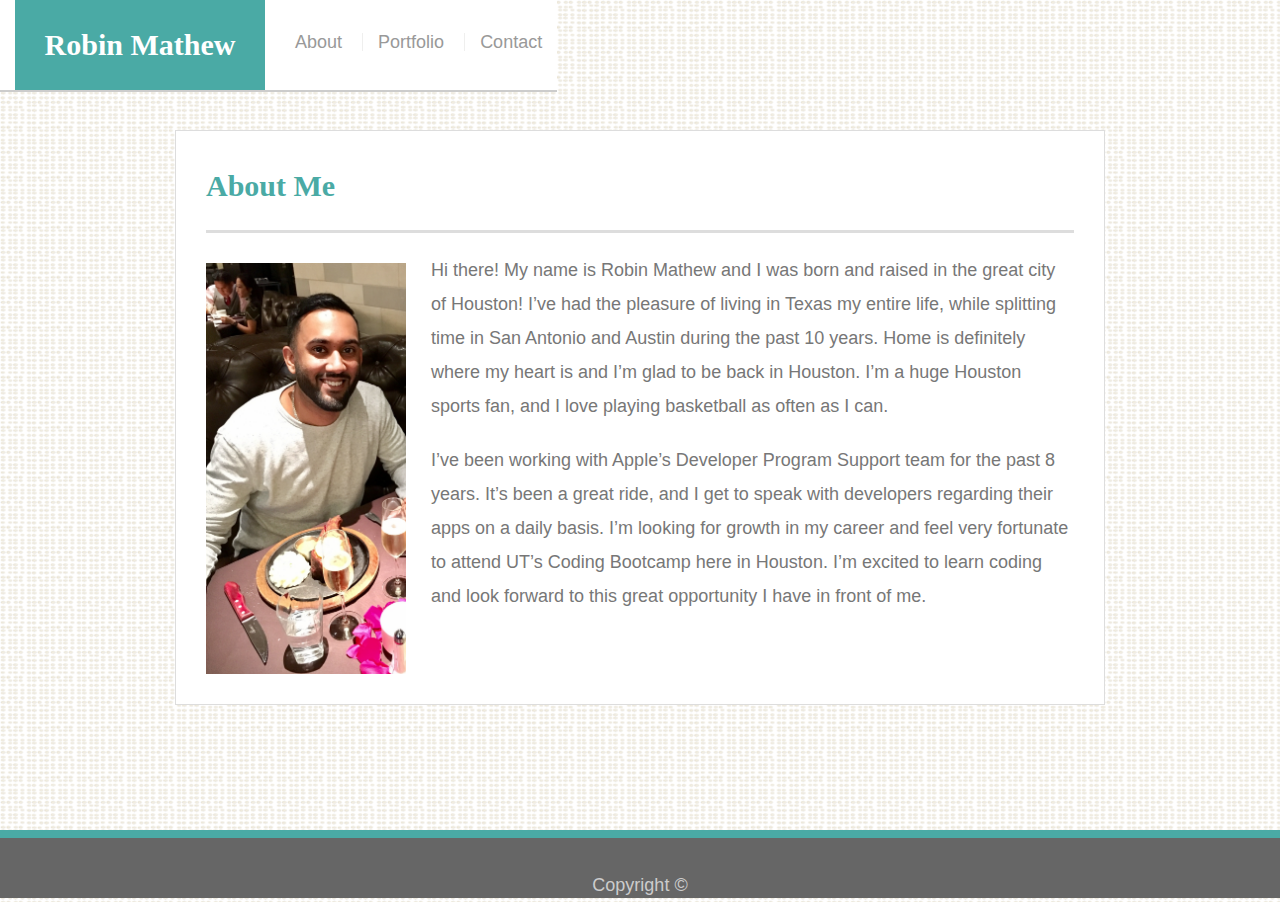
==== index.html @ 5fd5ed3a "push x2" ====
<!DOCTYPE html>
<html lang="en-US">

<head>
    <meta charset="utf-8">
    <title>About | Robin Mathew</title>
    <meta name="viewport" content="width=device-width, initial-scale=1">
    <link rel="stylesheet" href="https://stackpath.bootstrapcdn.com/bootstrap/4.3.1/css/bootstrap.min.css" integrity="sha384-ggOyR0iXCbMQv3Xipma34MD+dH/1fQ784/j6cY/iJTQUOhcWr7x9JvoRxT2MZw1T" crossorigin="anonymous">
    <link rel="stylesheet" type="text/css" href="./assets/css/style.css">
</head>

<body>
    
    <header id="masthead">
      <div class="container">
        <a href="index.html" id="logo">Robin Mathew</a>
        <nav>
          <a href="index.html">About</a>
          <a href="portfolio.html">Portfolio</a>
          <a href="contact.html">Contact</a>
        </nav>
      </div>
    </header>

    <div id="main-container" class="container">
      <section class="main-section">
        <h1>About Me</h1>

        <img src="./assets/images/profile pic.jpg" class="auth-image" alt="Robin Mathew">

        <p>Hi there! My name is Robin Mathew and I was born and raised in the great city of Houston! I’ve had the pleasure of living in Texas my entire life, while splitting time in San Antonio and Austin during the past 10 years. Home is definitely where my heart is and I’m glad to be back in Houston. I’m a huge Houston sports fan, and I love playing basketball as often as I can.</p>

        <p>I’ve been working with Apple’s Developer Program Support team for the past 8 years. It’s been a great ride, and I get to  speak with developers regarding their apps on a daily basis.  I’m looking for growth in my career and feel very fortunate to attend UT’s Coding Bootcamp here in Houston. I’m excited to learn coding and look forward to this great opportunity I have in front of me.</p>

      </section>

    </div> 

    <footer>
      <div class="container">
        Copyright &copy;
      </div>
    </footer>
</body>
  
</html>
---- assets/css/style.css ----
body {
    background-image: url("../dynamic-style/dynamic-style.png");
    font-family: Arial, "Helvetica Neue", Arial, Helvetica, sans-serif;
    font-size: 18px;
    line-height: 34px;
    color: #777777
}

* {
    box-sizing: border-box;
}

/* general */

.container {
    width: 100%;
    max-width: 960px;
    margin: 0 auto;
    clear: both;
}

h1,
h2,
h3,
p {
    margin-bottom: 20px;
}

p:last-child {
    margin-bottom: 0;
}

h1,
h2,
h3 {
    font-family: Georgia, 'Times New Roman', Times, serif;
    font-weight: 700;
    color: #4aaaa5
}

h1 {
    padding-bottom: 20px;
    font-size: 30px;
    line-height: 49px;
    border-bottom: 3px solid #dddddd;
}

h2,
h3{
    font-size: 22px;
}

/* header */

#masthead {
    position: fixed;
    z-index: 99;
    width; 100%;
    margin: 0 0 30px;
    overflow: auto;
    color: #ffffff;
    background: #ffffff;
    border-bottom: 2px solid #cccccc;
}

#logo {
    float: left;
    width: 250px;
    height: 90px;
    font-family: Georgia, 'Times New Roman', Times, serif;
    font-size: 30px;
    font-weight: 700;
    line-height: 90px;
    color: #ffffff;
    text-align: center;
    text-decoration: none;
    background: #4aaaa5;
}

nav {
    float: right;
    margin-top: 25px;
}
nav a {
    display: inline-block;
    padding-left: 15px;
    margin-left: 15px;
    line-height: 18px;
    color: #999;
    text-decoration: none;
    border-left: 1px solid #efefee;
}

nav a:first-child {
    border-left: 0 none;
}
/* footer */

footer {
    padding: 30px 0;
    clear: both;
    font-size: 12 px;
    color: #ffffff;
    color: #cccccc;
    text-align: center;
    background: #666666;
    border-top: 8px solid #4aaaa5;
    height: 50px;
}

h3, h2 {
    padding-bottom: 20px;
    margin-block-end: 15px;
    line-height: 22px;
    border-bottom: 2px solid #eeeeee;
}

/* main */

#main-container {
    padding-top: 130px;
    min-height: calc(100vh - 70px);
}

.main-section {
    float: left;
    width: 100%;
    max-width: 960p;
    padding: 30px;
    margin: 0 0 40px;
    background: #ffffff;
    border: 1px solid #dddddd;
}

/* portfolio page */

.work {
    position: relative;
    float: left;
    width: 274px;
    margin: 20px 0 25px;
    overflow: auto;
}

.work:nth-child(even) {
    margin-right: 40px;
}

.work img {
    width: 100%;
    border: 0 none;
    opacity: 0.8;
}

.work h3 {
    position: absolute;
    bottom: 20px;
    width: 100%;
    padding: 15px;
    margin-bottom: 0;
    font-weight: 300;
    line-height: 30px;
    color: #ffffff;
    text-align: center;
    background: #4aaaa5;
    border-bottom: 0;
}

.auth-image {
    float: left;
    width: 200px;
    height: auto;
    margin-top: 10px;
    margin-right: 25px;
}

/* contact page */

#contact-form ul {
    margin-bottom: 20px;
}

#contact-form li {
    margin-bottom: 10px;
}

label,
input[type=text],
input[tyupe=email],
textarea {
    display: block;
    width: 100%;
}

input[type=text],
input[type=email],
textarea {
    height: 35px;
    padding: 0 10px;
    font-size: 14px;
    border: 1px solid #dddddd;
}

textarea {
    height: 200px;
}

input[type=submit] {
    padding: 10px 30px;
    font-size: 18px;
    color: #ffffff;
    cursor: pointer;
    background: #4aaaa5;
    border: 0 none;
}

/*media query here!*/
@media screen and (max-width:980px) {
    .main-section {
        background: gray;
        color: white;
        
    }
}

@media screen and (max-width: 768px) {
    .main-section {
        background: blue;
        color: yellow;
    }
}

@media screen and (max-width: 640px) {
    #masthead {
        position: static;
    }
}
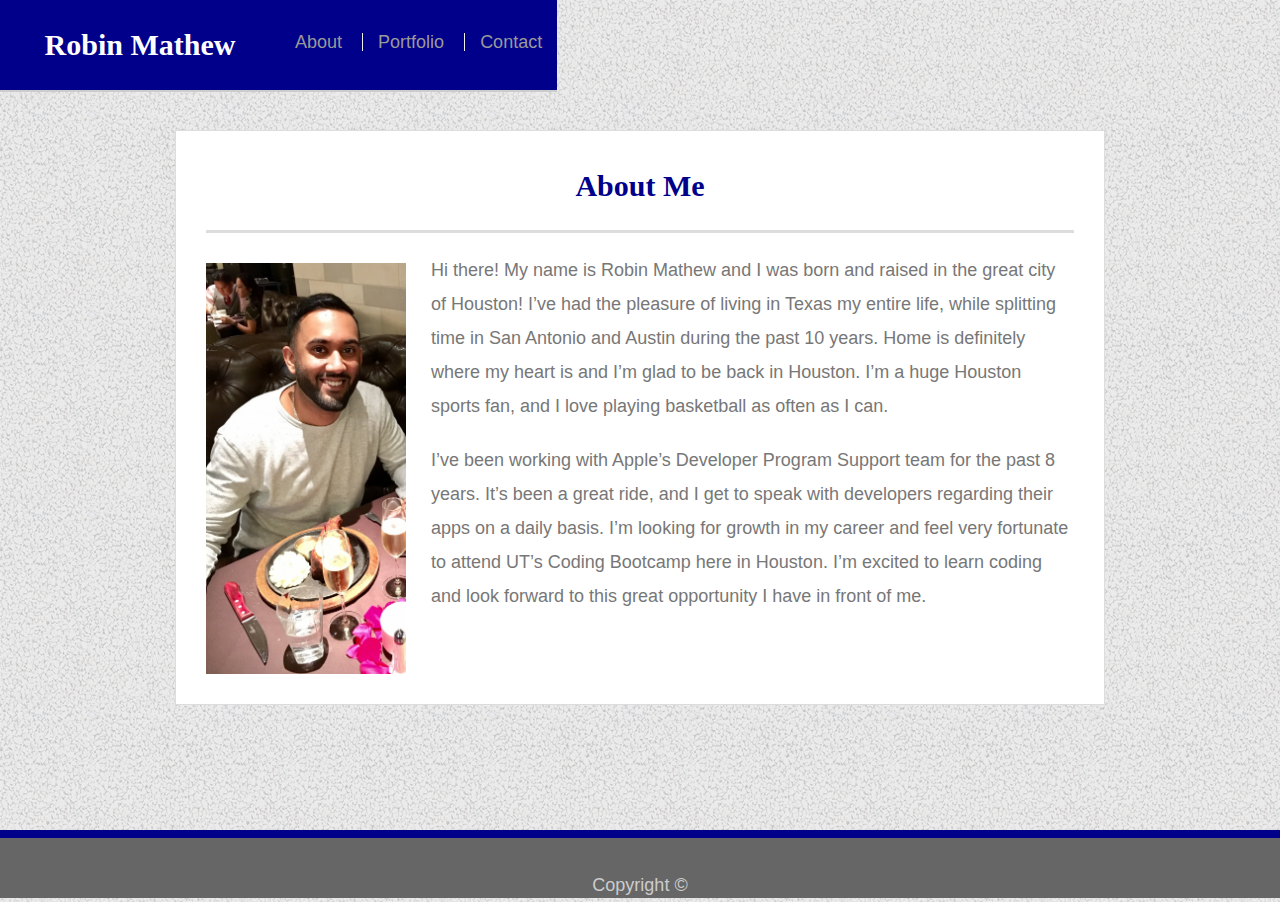
==== commit 322300ff: "updated" ====
--- a/index.html
+++ b/index.html
@@ -24,9 +24,9 @@
 
     <div id="main-container" class="container">
       <section class="main-section">
-        <h1>About Me</h1>
+        <h1 class="text-center">About Me</h1>
 
-        <img src="./assets/images/profile pic.jpg" class="auth-image" alt="Robin Mathew">
+        <img src="./assets/images/profile pic.jpg" class="img-fluid" alt="Responsive image">
 
         <p>Hi there! My name is Robin Mathew and I was born and raised in the great city of Houston! I’ve had the pleasure of living in Texas my entire life, while splitting time in San Antonio and Austin during the past 10 years. Home is definitely where my heart is and I’m glad to be back in Houston. I’m a huge Houston sports fan, and I love playing basketball as often as I can.</p>
 
@@ -43,5 +43,4 @@
     </footer>
 </body>
   
-</html>
-
+</html>--- a/assets/css/style.css
+++ b/assets/css/style.css
@@ -1,5 +1,5 @@
 body {
-    background-image: url("../dynamic-style/dynamic-style.png");
+    background-image: url("../images/gravel.png");
     font-family: Arial, "Helvetica Neue", Arial, Helvetica, sans-serif;
     font-size: 18px;
     line-height: 34px;
@@ -35,7 +35,7 @@
 h3 {
     font-family: Georgia, 'Times New Roman', Times, serif;
     font-weight: 700;
-    color: #4aaaa5
+    color: darkblue
 }
 
 h1 {
@@ -61,6 +61,7 @@
     color: #ffffff;
     background: #ffffff;
     border-bottom: 2px solid #cccccc;
+    background: darkblue;
 }
 
 #logo {
@@ -74,7 +75,7 @@
     color: #ffffff;
     text-align: center;
     text-decoration: none;
-    background: #4aaaa5;
+    
 }
 
 nav {
@@ -104,7 +105,7 @@
     color: #cccccc;
     text-align: center;
     background: #666666;
-    border-top: 8px solid #4aaaa5;
+    border-top: 8px solid darkblue;
     height: 50px;
 }
 
@@ -166,7 +167,7 @@
     border-bottom: 0;
 }
 
-.auth-image {
+.img-fluid {
     float: left;
     width: 200px;
     height: auto;
@@ -210,7 +211,7 @@
     font-size: 18px;
     color: #ffffff;
     cursor: pointer;
-    background: #4aaaa5;
+    background: darkblue;
     border: 0 none;
 }
 
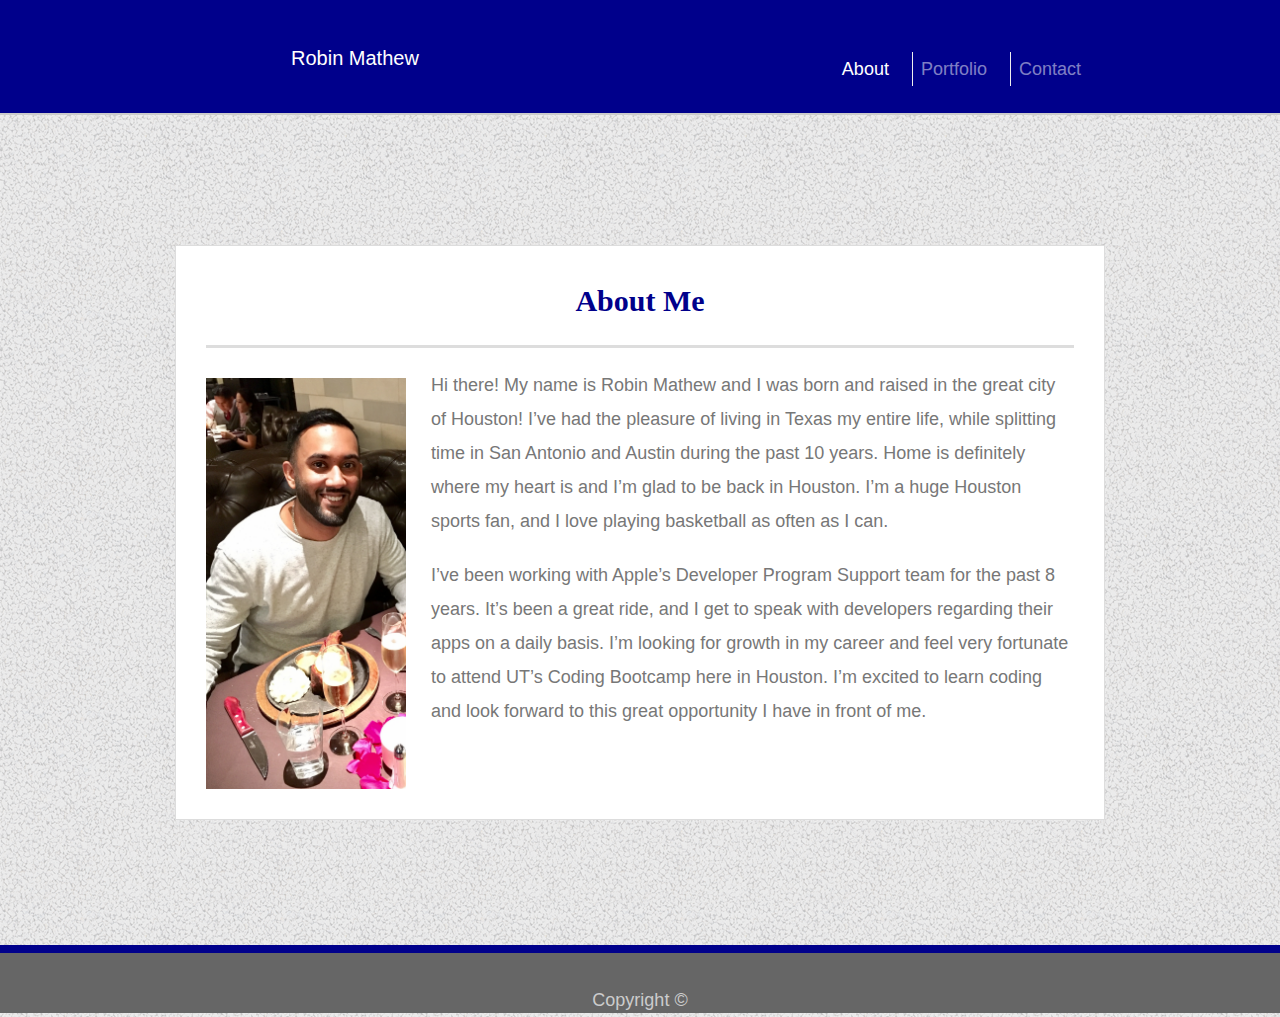
==== commit 814be42d: "updated nav bar + added LI profile" ====
--- a/index.html
+++ b/index.html
@@ -11,16 +11,24 @@
 
 <body>
     
-    <header id="masthead">
-      <div class="container">
-        <a href="index.html" id="logo">Robin Mathew</a>
-        <nav>
-          <a href="index.html">About</a>
-          <a href="portfolio.html">Portfolio</a>
-          <a href="contact.html">Contact</a>
-        </nav>
+  <header id="masthead">
+    <div class="container">
+      <nav class="navbar navbar-expand-lg navbar-dark sticky-top">
+        <a class="navbar-brand" href="./index.html">Robin Mathew</a>
+          <button class="navbar-toggler" type="button" data-toggle="collapse" data-target="#navbarNavAltMarkup" aria-controls="navbarNavAltMarkup" aria-expanded="false" aria-label="Toggle navigation">
+            <span class="navbar-toggler-icon"></span>
+          </button>
+    <div class="collapse navbar-collapse" id="navbarNavAltMarkup">
+      <div class="navbar-nav">
+          <a class="nav-item nav-link active" href="./index.html">About<span class="sr-only">(current)</span></a>
+          <a class="nav-item nav-link" href="./portfolio.html">Portfolio</a>
+          <a class="nav-item nav-link" href="./contact.html">Contact</a>
+        </div>
       </div>
-    </header>
+    </nav>
+  </div>
+  </header>
+   
 
     <div id="main-container" class="container">
       <section class="main-section">
@@ -37,10 +45,12 @@
     </div> 
 
     <footer>
-      <div class="container">
-        Copyright &copy;
-      </div>
-    </footer>
+        <div class="container">
+            Copyright &COPY;
+        </div>
+</footer>
+
+    
 </body>
   
 </html>--- a/assets/css/style.css
+++ b/assets/css/style.css
@@ -10,6 +10,8 @@
     box-sizing: border-box;
 }
 
+
+
 /* general */
 
 .container {
@@ -53,16 +55,28 @@
 /* header */
 
 #masthead {
-    position: fixed;
-    z-index: 99;
-    width; 100%;
-    margin: 0 0 30px;
     overflow: auto;
-    color: #ffffff;
-    background: #ffffff;
     border-bottom: 2px solid #cccccc;
     background: darkblue;
 }
+
+.navbar-brand {
+    position: relative;
+    margin: 0 0 30px;
+    color: #ffffff;
+    display: inline-block;
+    width: 100%;
+    padding-top: .5rem;
+    padding-bottom: 0rem;
+    margin-right: 25rem;
+    
+    
+    
+    
+    
+}
+
+
 
 #logo {
     float: left;
@@ -175,6 +189,29 @@
     margin-right: 25px;
 }
 
+.grid { 
+    display: grid;
+    grid-template-columns: repeat(auto-fill, minmax(100px, 1fr));
+    grid-gap: 20px;
+    align-items: stretch;
+    }
+    #grid2 { 
+      display: grid;
+      grid-template-columns: repeat(auto-fill, minmax(200px, 1fr));
+      grid-gap: 20px;
+      align-items: stretch;
+      }
+  .grid img {
+    border: 1px solid #ccc;
+    
+    box-shadow: 2px 2px 6px 0px  rgba(0,0,0,0.3);
+    max-width: 100%;
+  }
+
+  .card-link2 {
+      float: right;
+  }
+
 /* contact page */
 
 #contact-form ul {
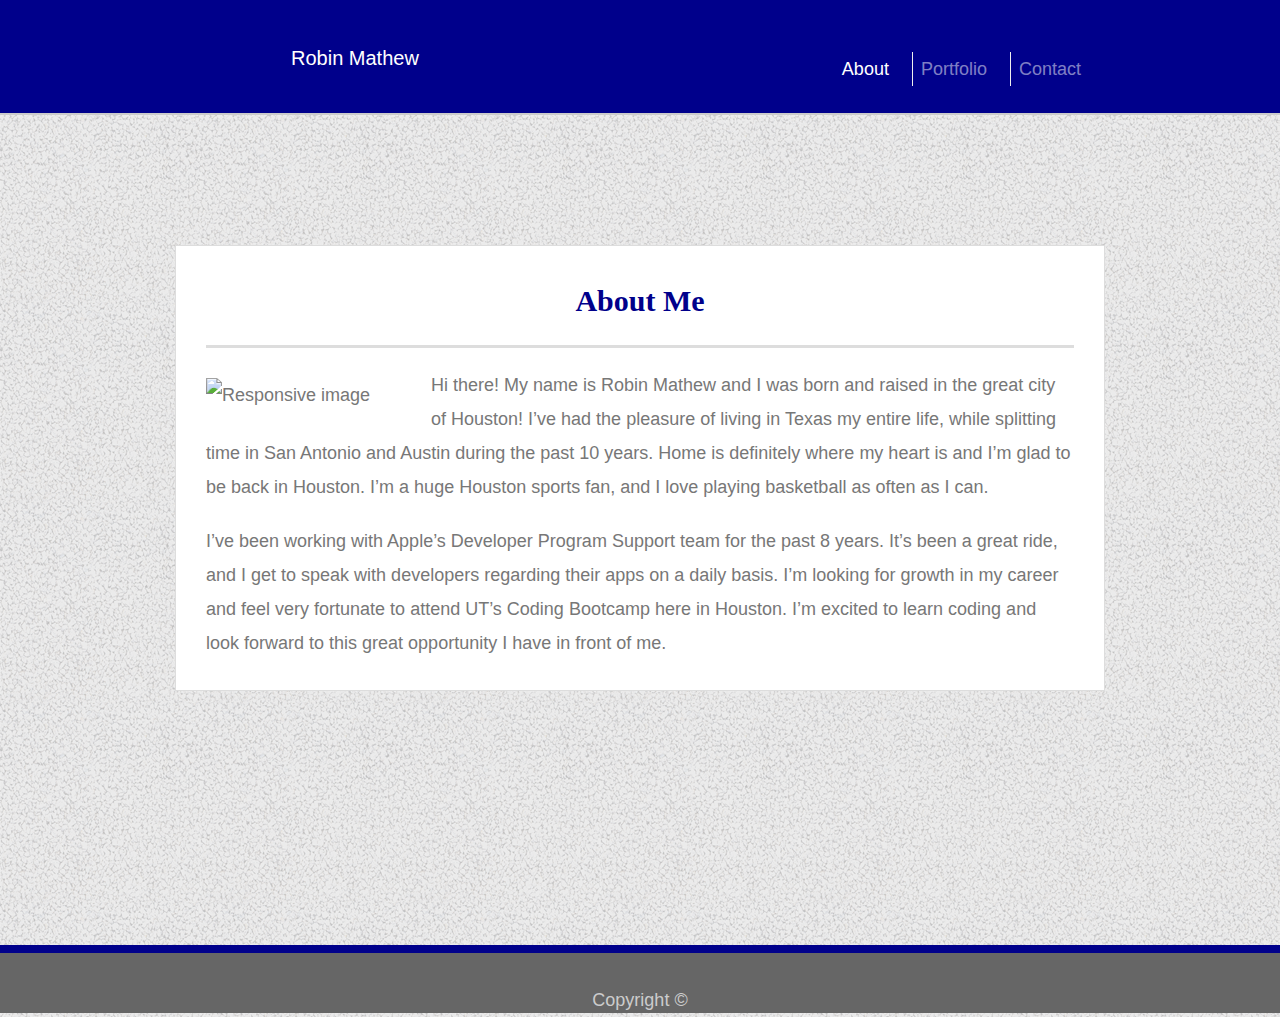
==== commit c8b3235b: "updated pic" ====
--- a/index.html
+++ b/index.html
@@ -34,7 +34,7 @@
       <section class="main-section">
         <h1 class="text-center">About Me</h1>
 
-        <img src="./assets/images/profile pic.jpg" class="img-fluid" alt="Responsive image">
+        <img src="./assets/images/Robin Portraits Houston (6 of 8).jpg" class="img-fluid" alt="Responsive image">
 
         <p>Hi there! My name is Robin Mathew and I was born and raised in the great city of Houston! I’ve had the pleasure of living in Texas my entire life, while splitting time in San Antonio and Austin during the past 10 years. Home is definitely where my heart is and I’m glad to be back in Houston. I’m a huge Houston sports fan, and I love playing basketball as often as I can.</p>
 
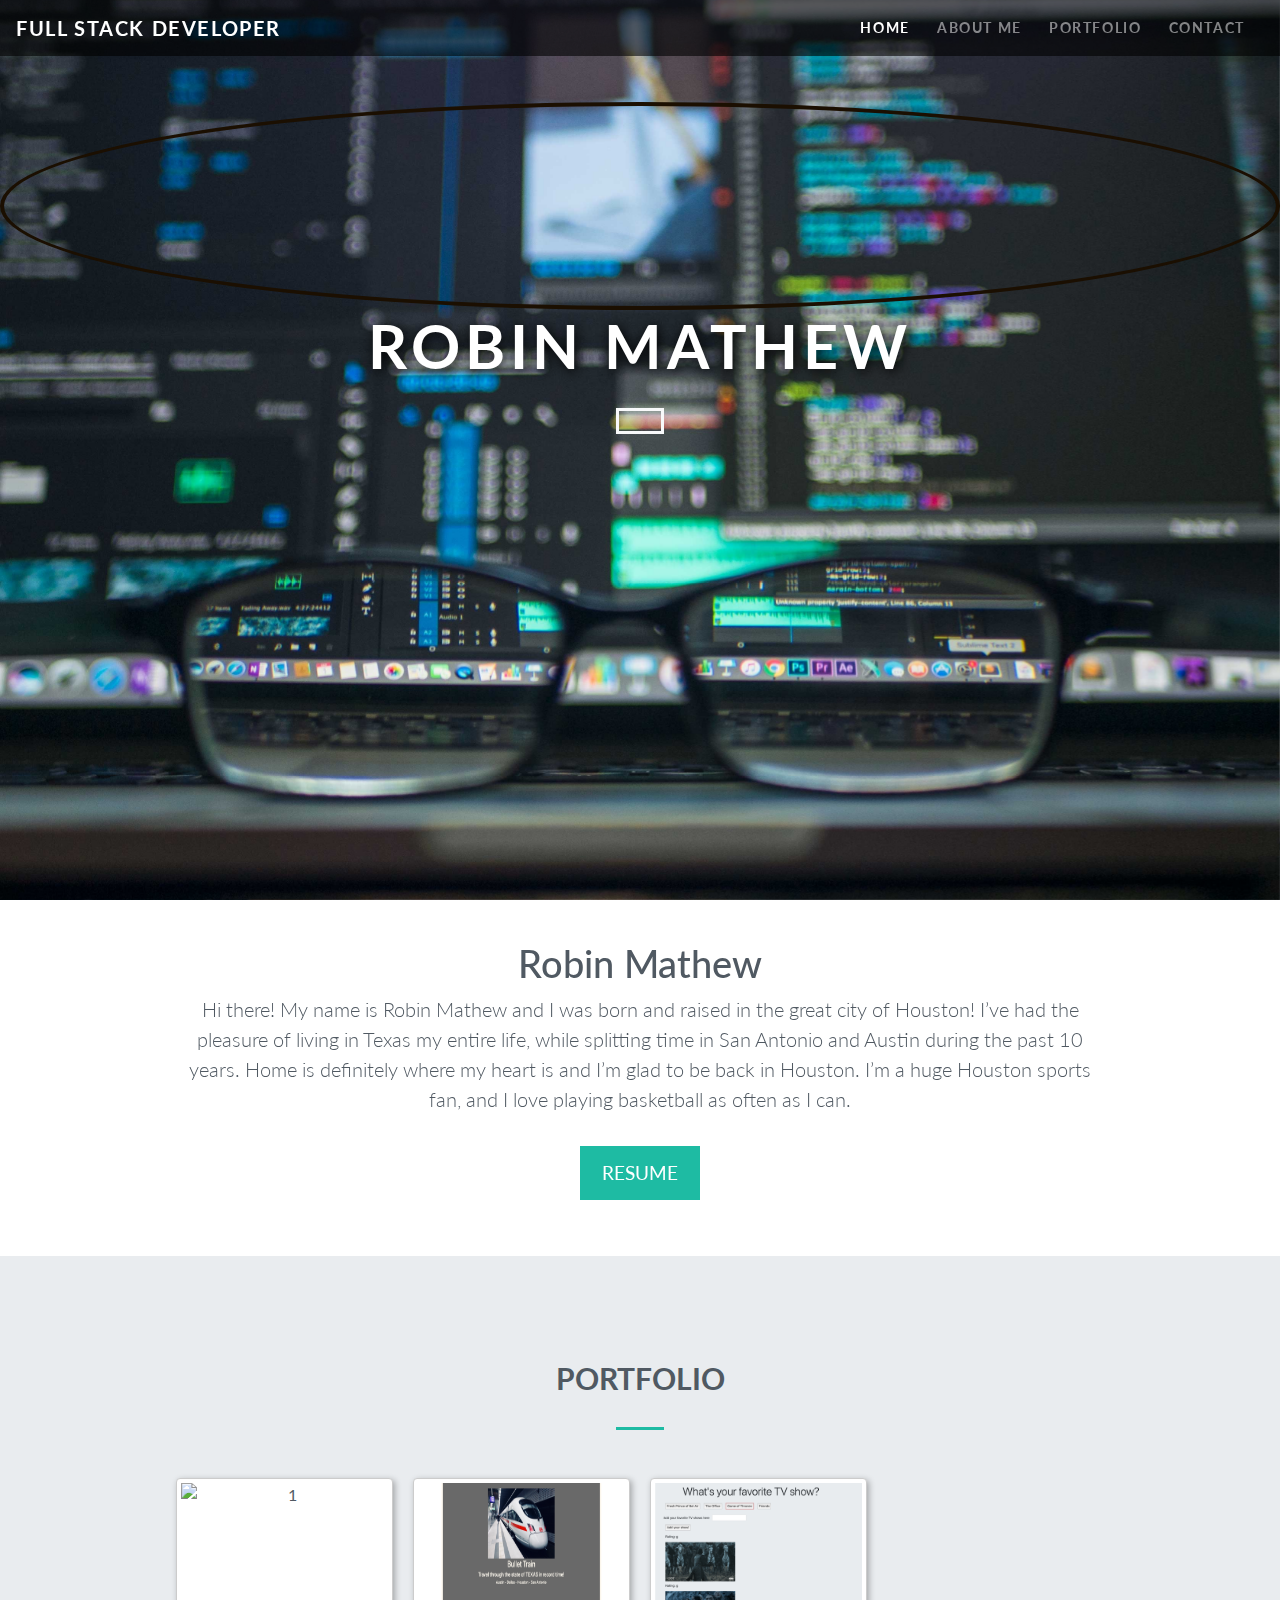
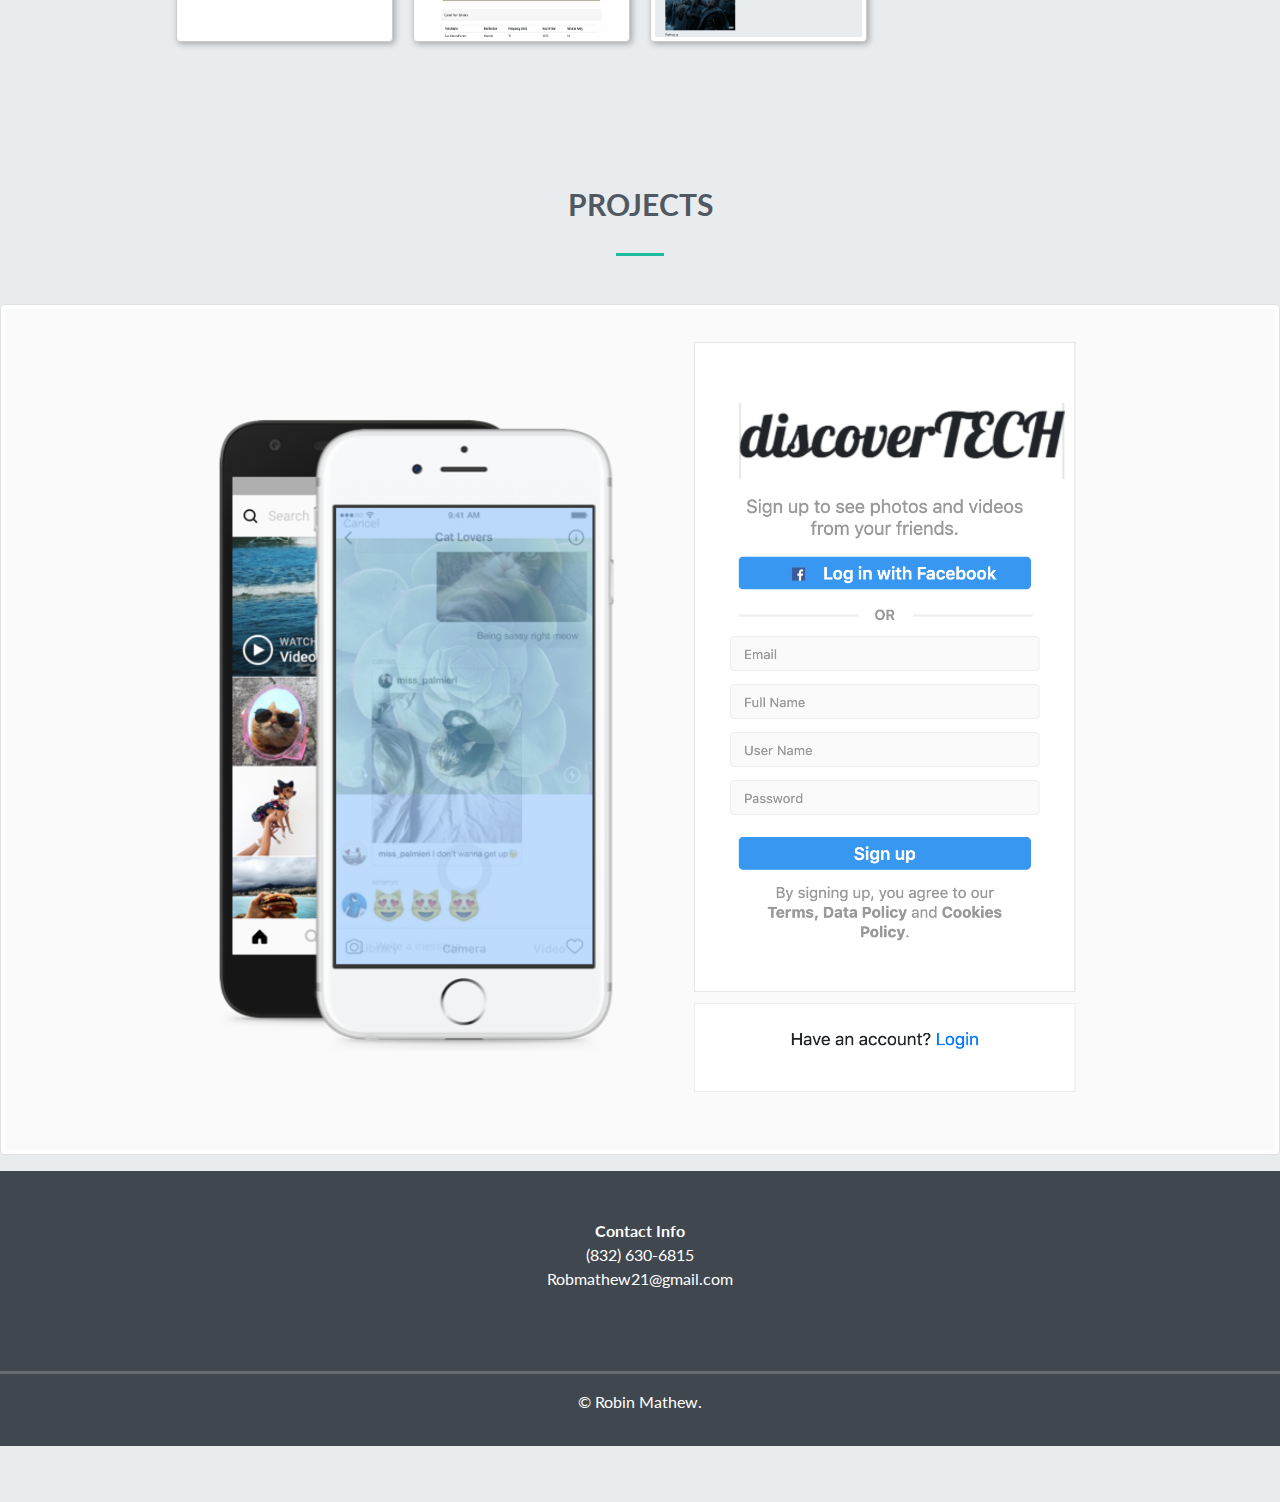
==== commit 8650f4b0: "made it one page html" ====
--- a/index.html
+++ b/index.html
@@ -1,56 +1,381 @@
 <!DOCTYPE html>
-<html lang="en-US">
-
+<html lang="en">
 <head>
-    <meta charset="utf-8">
+    <meta charset="UTF-8">
+    <meta name="viewport" content="width=device-width, initial-scale=1.0">
     <title>About | Robin Mathew</title>
-    <meta name="viewport" content="width=device-width, initial-scale=1">
     <link rel="stylesheet" href="https://stackpath.bootstrapcdn.com/bootstrap/4.3.1/css/bootstrap.min.css" integrity="sha384-ggOyR0iXCbMQv3Xipma34MD+dH/1fQ784/j6cY/iJTQUOhcWr7x9JvoRxT2MZw1T" crossorigin="anonymous">
-    <link rel="stylesheet" type="text/css" href="./assets/css/style.css">
+    <link rel="stylesheet" type="text/css" href="assets/css/styler.css">
+    <link rel="stylesheet" href="assets/css/fixed.css">
 </head>
 
-<body>
-    
-  <header id="masthead">
-    <div class="container">
-      <nav class="navbar navbar-expand-lg navbar-dark sticky-top">
-        <a class="navbar-brand" href="./index.html">Robin Mathew</a>
-          <button class="navbar-toggler" type="button" data-toggle="collapse" data-target="#navbarNavAltMarkup" aria-controls="navbarNavAltMarkup" aria-expanded="false" aria-label="Toggle navigation">
+<body data-spy="scroll" data-target="#navbarResponsive">
+    <!-- https://www.youtube.com/watch?v=V_lAhqLXT9A&t=303s -->
+    <!-- Start Home Section -->
+    <div id="home">
+
+    <!-- Navigation -->
+	<nav class="navbar navbar-expand-md navbar-dark bg-dark fixed-top">
+        <a class="navbar-brand" href="#">Full Stack Developer</a>
+        <!-- Photo by Christopher Gower on Unsplash -->
+        <button class="navbar-toggler" type="button" data-toggle="collapse" data-target="#navbarResponsive">
             <span class="navbar-toggler-icon"></span>
-          </button>
-    <div class="collapse navbar-collapse" id="navbarNavAltMarkup">
-      <div class="navbar-nav">
-          <a class="nav-item nav-link active" href="./index.html">About<span class="sr-only">(current)</span></a>
-          <a class="nav-item nav-link" href="./portfolio.html">Portfolio</a>
-          <a class="nav-item nav-link" href="./contact.html">Contact</a>
+        </button>
+
+        <div class="collapse navbar-collapse" id="navbarResponsive">
+                <ul class="navbar-nav ml-auto">
+                    <li class="nav-item">
+                        <a class="nav-link" href="#home">Home</a>
+                    </li>
+                    <li class="nav-item">
+                        <a class="nav-link" href="#course">About Me</a>
+                    </li>
+                    <li class="nav-item">
+                        <a class="nav-link" href="#features">Portfolio</a>
+                    </li>
+                    <li class="nav-item">
+                        <a class="nav-link" href="#contact">Contact</a>
+                    </li>
+                </ul>
+            </div>
+    
+    </nav>
+    <!-- End Navigation -->
+
+    <!-- Start Landing Page Section -->
+	<div class="landing"> 
+        <div class="home-wrap">
+            <div class="home-inner">
+            </div>
         </div>
-      </div>
-    </nav>
-  </div>
-  </header>
-   
-
-    <div id="main-container" class="container">
-      <section class="main-section">
-        <h1 class="text-center">About Me</h1>
-
-        <img src="./assets/images/Robin Portraits Houston (6 of 8).jpg" class="img-fluid" alt="Responsive image">
-
-        <p>Hi there! My name is Robin Mathew and I was born and raised in the great city of Houston! I’ve had the pleasure of living in Texas my entire life, while splitting time in San Antonio and Austin during the past 10 years. Home is definitely where my heart is and I’m glad to be back in Houston. I’m a huge Houston sports fan, and I love playing basketball as often as I can.</p>
-
-        <p>I’ve been working with Apple’s Developer Program Support team for the past 8 years. It’s been a great ride, and I get to  speak with developers regarding their apps on a daily basis.  I’m looking for growth in my career and feel very fortunate to attend UT’s Coding Bootcamp here in Houston. I’m excited to learn coding and look forward to this great opportunity I have in front of me.</p>
-
-      </section>
-
-    </div> 
-
-    <footer>
-        <div class="container">
-            Copyright &COPY;
+    </div>
+    
+    <div class="caption text-center">
+        <img src="assets/images/Robin Portraits Houston (6 of 8).jpg">
+        <h2>Robin Mathew</h2>
+        
+        <a class="btn btn-outline-light btn-lg" href="#course"></a>
+    </div>
+    <!-- End Landing Page Section -->
+    </div>
+    <!-- End Home Section -->
+
+    <!-- Start Course Section -->
+	<div id="course" class="offset">
+
+        <div class="col-12 narrow text-center">
+            <h1>Robin Mathew</h1>
+            <p class="lead">Hi there! My name is Robin Mathew and I was born and raised in the great city of Houston! 
+            I’ve had the pleasure of living in Texas my entire life, while splitting time in San Antonio 
+            and Austin during the past 10 years. Home is definitely where my heart is and I’m glad to be 
+            back in Houston. I’m a huge Houston sports fan, and I love playing basketball as often as I can.</p>
+            <a class="btn btn-secondary btn-md" href="#" target="_blank">Resume</a>
         </div>
-</footer>
-
-    
-</body>
-  
-</html>+    </div>
+    <!-- End Course Section -->
+
+    <!-- Start Features Section -->
+	<div id="features" class="offset">
+
+        <!-- Start Jumbotron -->
+        <div class="jumbotron">
+            <div class="narrow text-center">
+                <div class="col-12">
+                    <h3 class="heading">Portfolio</h3>
+                    <div class="heading-underline"></div>
+                </div>
+    
+            <!--div class="row text-center">
+                <div class="col-md-4">
+                    <div class="feature">
+                        <i class="fas fa-play-circle fa-4x" data-fa-transform="
+                        shrink-3 up-5"></i>
+                        <h3>Custom Animation</h3>
+                        <p>Animate.css and Waypoints.js allow for smooth animations
+                        scrolling down the site.</p>
+                    </div>
+                </div-->
+
+                <div class="row">
+                    <!-- <div class="col-md-4"> -->
+                        <div class="feature"> 
+                <main class="grid ml-3 mr-3 mb-3" id="grid2">
+                <img src="assets/images/office trivia game.png" alt="1" class="img-thumbnail" data-toggle="modal" data-target="#triviaGame">
+                <div class="modal fade" id="triviaGame" tabindex="-1" role="dialog" aria-labelledby="exampleModalLabel" aria-hidden="true">
+                        <div class="modal-dialog" role="document">
+                          <div class="modal-content">
+                            <div class="modal-header">
+                              <h5 class="modal-title" id="exampleModalLabel">The Office Trivia Game</h5>
+                              <button type="button" class="close" data-dismiss="modal" aria-label="Close">
+                                <span aria-hidden="true">&times;</span>
+                              </button>
+                            </div>
+                            <!-- your project img && your project link-->
+                            <div class="modal-body">
+                                <img src="assets/images/office trivia game.png" alt="trivia">
+                                <a href="https://rmathew21.github.io/TriviaGame/" class="card-link" target="_blank">View Project</a>
+                                <a href="https://github.com/rmathew21/TriviaGame" class="card-link2" target="_blank">View Code</a>
+                            </div>
+                            <div class="modal-footer">
+                              <button type="button" class="btn btn-secondary" data-dismiss="modal">Close</button>
+                            </div>
+                          </div>
+                        </div>
+                      </div>
+    
+            <!--div class="col-md-4">
+                <div class="feature">
+                    <i class="fas fa-sliders-h fa-4x" data-fa-transform="
+                    shrink-4.5 up-4.5"></i>
+                    <h3>Content Slider</h3>
+                    <p>Owl.Carousel.js makes navigating content sliders seamless
+                    with it's content carousel navigation.</p>
+                </div>
+            </div-->
+            
+            <img src="assets/images/bullet train scheduler.png" alt="train" class="img-thumbnail" data-toggle="modal" data-target="#trivia-game">
+                <!-- make modal ID unique to you -->
+                <!-- Modal -->
+                <div class="modal fade" id="trivia-game" tabindex="-1" role="dialog" aria-labelledby="exampleModalLabel" aria-hidden="true">
+                    <div class="modal-dialog" role="document">
+                        <div class="modal-content">
+                            <div class="modal-header">
+                                <h5 class="modal-title" id="exampleModalLabel">Transportation Scheduler</h5>
+                                <button type="button" class="close" data-dismiss="modal" aria-label="Close">
+                                    <span aria-hidden="true">&times;</span>
+                                </button>
+                            </div>
+                            <!-- your project img && your project link-->
+                            <div class="modal-body">
+                                <img src="assets/images/bullet train scheduler.png" alt="bullet">
+                                    <a href="https://rmathew21.github.io/transportationScheduler/" class="card-link" target="_blank">View Project</a>
+                                    <a href="https://github.com/rmathew21/transportationScheduler" class="card-link2" target="_blank">View Code</a>
+                            </div>
+                            <div class="modal-footer">
+                            <button type="button" class="btn btn-secondary" data-dismiss="modal">Close</button>
+                            </div>
+                        </div>
+                    </div>
+                </div>
+            
+            
+           
+    
+            <!--div class="col-md-4">
+                <div class="feature">
+                    <i class="fab fa-wpforms fa-4x" data-fa-transform="
+                    shrink-4 up-5"></i>
+                    <h3>Content Form</h3>
+                    <p>The Bootstrap HTML form will send directly to your email
+                    address using PHPMailer.php.</p>
+                </div>
+            </div-->
+            
+            <img src="assets/images/giphy1.png" alt="giphy" class="img-thumbnail" data-toggle="modal" data-target="#giphy-game">
+            <!-- make modal ID unique to you -->
+            <!-- Modal -->
+                <div class="modal fade" id="giphy-game" tabindex="-1" role="dialog" aria-labelledby="exampleModalLabel" aria-hidden="true">
+                    <div class="modal-dialog" role="document">
+                        <div class="modal-content">
+                            <div class="modal-header">
+                                <h5 class="modal-title" id="exampleModalLabel">Giphy Show - TV edition</h5>
+                                <button type="button" class="close" data-dismiss="modal" aria-label="Close">
+                                    <span aria-hidden="true">&times;</span>
+                                </button>
+                            </div>
+                            <!-- your project img && your project link-->
+                            <div class="modal-body">
+                                <img src="assets/images/giphy1.png" alt="gif">
+                                    <a href="https://rmathew21.github.io/giphy-tv-shows/" class="card-link" target="_blank">View Project</a>
+                                    <a href="https://github.com/rmathew21/giphy-tv-shows" class="card-link2" target="_blank">View Code</a>
+                                </div>
+                                <div class="modal-footer">
+                                    <button type="button" class="btn btn-secondary" data-dismiss="modal">Close</button>
+                                </div>
+                            </div>
+                        </div>
+                    </div>
+                
+
+                
+    
+            </div> <!-- End Row -->
+        </div> <!-- End Narrow -->
+    </div> <!-- End Jumbotron -->
+</div>
+    <!-- End Features Section -->
+
+    <!-- Start Resources Section -->
+	<!--div id="resources" class="offset">
+            <div class="fixed-background">
+                <div class="row dark text-center">
+                    <div class="col-12">
+                        <h3 class="heading">Built With Care</h3>
+                        <div class="heading-underline"></div>
+                    </div>
+    
+                    <div class="col-md-4">
+                        <h3>HTML 5</h3>
+                        <div class="feature">
+                            <i class="fas fa-code fa-3x"></i>
+                        </div>
+                        <p class="lead">Built with the latest, HTML 5</p>
+                    </div>
+    
+                    <div class="col-md-4">
+                        <h3>BOOTSTRAP 4</h3>
+                        <div class="feature">
+                            <i class="fas fa-bold fa-3x"></i>
+                        </div>
+                        <p class="lead">Built with the latest, BOOTSTRAP 4</p>
+                    </div>
+    
+                    <div class="col-md-4">
+                        <h3>CSS 3</h3>
+                        <div class="feature">
+                            <i class="fab fa-css3 fa-3x"></i>
+                        </div>
+                        <p class="lead">Built with the latest, CSS 3</p>
+                    </div>
+    
+    
+                </div--> <!-- End Row Dark -->
+        
+                    <div class="fixed-wrap">
+                        <div class="fixed">
+                        </div>
+                    </div>
+                </div>
+            </div> <!-- End Fixed Background -->
+    
+        </div>
+        <!-- End Resources Section -->
+    
+        <!-- Start Clients Section -->
+        <div id="clients" class="offset">
+    
+            <!-- Start Jumbotron -->
+            <div class="jumbotron">
+                    <div class="col-12 text-center">
+                        <h3 class="heading">Projects</h3>
+                        <div class="heading-underline"></div>
+                    </div>
+
+                    <img src="./assets/images/discoverTech.png" alt="project" class="img-thumbnail" data-toggle="modal" data-target="#discoverTech">
+                                    <!-- make modal ID unique to you -->
+                                <!-- Modal -->
+                                      <div class="modal fade" id="discoverTech" tabindex="-1" role="dialog" aria-labelledby="exampleModalLabel" aria-hidden="true">
+                                          <div class="modal-dialog" role="document">
+                                            <div class="modal-content">
+                                              <div class="modal-header">
+                                                <h5 class="modal-title" id="exampleModalLabel">discoverTECH</h5>
+                                                <button type="button" class="close" data-dismiss="modal" aria-label="Close">
+                                                  <span aria-hidden="true">&times;</span>
+                                                </button>
+                                              </div>
+                                              <!-- your project img && your project link-->
+                                              <div class="modal-body">
+                                                  <img src="./assets/images/discoverTech.png" alt="dt">
+                                                  <a href="https://rmathew21.github.io/project1/" class="card-link" target="_blank">View Project</a>
+                                                  <a href="https://github.com/rmathew21/project1" class="card-link2" target="_blank">View Code</a>
+                                              </div>
+                                              <div class="modal-footer">
+                                                <button type="button" class="btn btn-secondary" data-dismiss="modal">Close</button>
+                                              </div>
+                                            </div>
+                                          </div>
+                                        </div>
+    
+                    <!--div class="row">
+    
+                        <div class="col-md-6 clients">
+                            <div class="row">
+                                <div class="col-md-4">
+                                    <img src="img/client1.png">
+                                </div>
+                                <div class="col-md-8">
+                                    <blockquote>
+                                        <i class="fas fa-quote-left"></i>
+                                        I see Nuno support as more of a partner to my company
+                                        than a resource. I can pick up the phone and talk to 
+                                        anyone at any time and the way that they interact with
+                                        us as a business makes it really simple.
+                                        <hr class="clients-hr">
+                                        <cite>&#8212; Eric, Small Business Owner</cite>
+                                    </blockquote>
+                                </div>
+                            </div>
+                        </div>
+    
+                        <div class="col-md-6 clients">
+                                <div class="row">
+                                    <div class="col-md-4">
+                                        <img src="img/client2.png">
+                                    </div>
+                                    <div class="col-md-8">
+                                        <blockquote>
+                                            <i class="fas fa-quote-left"></i>
+                                            The great thing about Nuno is it's not just a
+                                            design, it's a responsive Bootstrap theme with
+                                            animation. Nuno's layout is seamless the smooth
+                                            parallax scrolling and a pop-up portfolio section
+                                            for my images.
+                                            <hr class="clients-hr">
+                                            <cite>&#8212; Rachel, Professional Photographer</cite>
+                                        </blockquote>
+                                    </div>
+                                </div>
+                            </div>
+                    </div--> <!-- End Row -->
+            <!--/div> End Jumbotron 
+    
+            <div class="col-12 narrow text-center">
+                <p class="lead">Want to learn more about developing Bootstrap Themes?
+                </p>
+                <a class="btn btn-secondary btn-md" href="#" target="_blank">Bootstrap Course</a>
+            </div>
+        </div-->
+        <!-- End Clients Section -->
+    
+        <!-- Start Contact Section -->
+        <div id="contact" class="offset">
+    
+            <footer>
+                <div class="row justify-content-center">
+    
+                    <div class="col-md-5 text-center">
+                        <!--img src="img/nuno.png"-->
+                        <!--p>At our core is a collection of design and development solutions
+                        that represent everything your business needs to compete in the
+                        modern marketplace.</p-->
+                        <strong>Contact Info</strong>
+                        <p>(832) 630-6815<br>Robmathew21@gmail.com</p>
+                        <a href="" target="_blank"><i class="fab fa-facebook-square"></i></a>
+                        <a href="" target="_blank"><i class="fab fa-twitter-square"></i></a>
+                        <a href="" target="_blank"><i class="fab fa-instagram"></i></a>
+                    </div>
+    
+                    <hr class="socket">
+                    &copy; Robin Mathew.
+    
+                </div>
+            </footer>
+    
+        </div>
+        <!-- End Contact Section -->
+    
+    
+    <!--- Script Source Files -->
+    <!-- <script src="js/jquery-3.3.1.min.js"></script>
+    <script src="bootstrap-4.1.3-dist/js/bootstrap.min.js"></script> -->
+    <script src="https://use.fontawesome.com/releases/v5.5.0/js/all.js"></script>
+    
+    <script src="https://code.jquery.com/jquery-3.3.1.min.js" integrity="sha256-FgpCb/KJQlLNfOu91ta32o/NMZxltwRo8QtmkMRdAu8=" crossorigin="anonymous"></script>
+    <script src="https://cdnjs.cloudflare.com/ajax/libs/popper.js/1.14.7/umd/popper.min.js" integrity="sha384-UO2eT0CpHqdSJQ6hJty5KVphtPhzWj9WO1clHTMGa3JDZwrnQq4sF86dIHNDz0W1" crossorigin="anonymous"></script>
+    <script src="https://stackpath.bootstrapcdn.com/bootstrap/4.3.1/js/bootstrap.min.js" integrity="sha384-JjSmVgyd0p3pXB1rRibZUAYoIIy6OrQ6VrjIEaFf/nJGzIxFDsf4x0xIM+B07jRM" crossorigin="anonymous"></script>
+    <script type="text/javascript" src="https://platform.linkedin.com/badges/js/profile.js" async defer></script>
+
+    <!--- End of Script Source Files -->
+    
+    </body>
+    </html>--- a/assets/css/styler.css
+++ b/assets/css/styler.css
@@ -0,0 +1,256 @@
+@import url('https://fonts.googleapis.com/css?family=Lato:400,700&display=swap');
+
+body {
+  overflow-x: hidden;
+  font-family: 'Lato', sans-serif;
+  color: #505962;
+}
+
+.offset:before {
+  display: block;
+  content: "";
+  height: 4rem;
+  margin-top: -4rem;
+}
+
+/*--- Navigation ---*/
+.navbar {
+  text-transform: uppercase;
+  font-weight: 700;
+  font-size: .9rem;
+  letter-spacing: .1rem;
+  background: rgba(0, 0, 0, 0.6)!important;
+}
+.navbar-brand img {
+  height: 2rem;
+}
+.navbar-nav li {
+  padding-right: .7rem;
+}
+.nav-dark .navbar-nav .nav-link {
+  color: white;
+  padding-top: .8rem;
+}
+.nav-dark .navbar-nav .nav-link.active,
+.nav-dark .navbar-nav .nav-link:hover {
+  color: #1ebba3;
+}
+
+/*--- Landing Page --*/
+.home-inner {
+  background-image: url(../images/glasses.jpg);
+}
+.caption {
+  width: 100%;
+  max-width: 100%;
+  position: absolute;
+  top: 38%;
+  z-index: 1;
+  color: white;
+  text-transform: uppercase;
+}
+.caption img {
+    display: block!important;
+    margin-left: auto;
+    margin-right: auto;
+    margin-top: -240px;
+    height: 13rem;
+    border: 4px solid rgb(27, 15, 1);
+    border-radius: 50%;
+}
+.caption h2 {
+  font-size: 3.8rem;
+  font-weight: 700;
+  letter-spacing: .3rem;
+  text-shadow: .1rem .1rem .8rem black;
+  padding-bottom: 1rem;
+}
+.caption h3 {
+  font-size: 2rem;
+  text-shadow: .1rem .1rem .5rem black;
+  padding-bottom: 1.6rem;
+}
+.btn-lg {
+  border-width: medium;
+  border-radius: 0;
+  padding: .6rem 1.3rem;
+  font-size: 1.1rem;
+}
+
+/*--- Course Section --*/
+.narrow {
+  width: 75%;
+  margin: 1.5rem auto;
+  padding-top: 2rem;
+}
+.narrow h1 {
+  font-size: 2.4rem;
+}
+.btn-secondary {
+  border-width: medium;
+  border-radius: 0;
+  text-transform: uppercase;
+  font-size: 1.2rem;
+  padding: .6rem 1.2rem;
+  margin: 1rem;
+  color: white;
+  background-color: #1ebba3;
+  border-color: #1ebba3;
+}
+.btn-secondary:hover {
+  background-color: #189582;
+  border-color: #189582;
+}
+
+/*--- Features Section --*/
+.jumbotron {
+  margin-bottom: 0;
+  padding: 2rem 0 3.5rem;
+  border-radius: 0;
+}
+h3.heading {
+  font-size: 1.9rem;
+  font-weight: 700;
+  text-transform: uppercase;
+  margin-bottom: 1.9rem;
+}
+.heading-underline {
+  width: 3rem;
+  height: .2rem;
+  background-color: #1ebba3;
+  margin: 0 auto 2rem;
+}
+.feature svg.svg-inline--fa {
+  color: #1ebba3;
+}
+.feature h3 {
+  font-size: 1.3rem;
+  text-transform: uppercase;
+  padding-bottom: .4rem;
+}
+.feature p {
+  font-size: 1.1rem;
+}
+.grid { 
+    display: grid;
+    grid-template-columns: repeat(auto-fill, minmax(100px, 1fr));
+    grid-gap: 20px;
+    align-items: stretch;
+}
+#grid2 { 
+    display: grid;
+    grid-template-columns: repeat(auto-fill, minmax(200px, 1fr));
+    grid-gap: 20px;
+    align-items: stretch;
+}
+.grid img {
+    border: 1px solid #ccc;
+    box-shadow: 2px 2px 6px 0px  rgba(0,0,0,0.3);
+    max-width: 100%;
+}
+
+.card-link2 {
+    float: right;
+}
+
+/*--- Resources Section --*/
+.fixed {
+  background-image: url(../images/macbook-dev.jpg);
+  z-index: -1;
+}
+.dark {
+  background-color: rgba(0, 0, 0, 0.75);
+  color: white;
+  padding: 7rem 2rem;
+}
+.fixed-background h3 {
+  margin-block: 2rem;
+}
+.fixed-background p {
+  margin-top: 1.5rem;
+}
+
+/*--- Clients Section --*/
+.clients img {
+  width: 100%;
+  border-radius: 50%;
+}
+blockquote .svg-inline--fa {
+  color: #1ebba3;
+  margin: 1rem;
+}
+.clients-hr {
+  border-top: .05rem solid #1ebba3;
+}
+
+/*--- Contact Section --*/
+footer {
+  background-color: #40474e;
+  color: white;
+  padding: 2rem 0 2rem;
+  margin-top: 1rem;
+}
+footer img {
+  height: 3rem;
+  margin: 1.5rem 0;
+}
+footer a {
+  color: white;
+}
+footer svg.svg-inline--fa {
+  font-size: 1.6rem;
+  margin: 1.2rem .5rem 0 0;
+}
+footer svg.svg-inline--fa:hover {
+  color: #1ebba3!important;
+}
+hr.socket {
+  width: 100%;
+  border-top: .2rem solid #666b71;
+  margin-top: 3rem;
+}
+
+/*--- Media Queries --*/
+@media (max-width: 767px) {
+  .caption h1 {
+    font-size: 2.3rem;
+    letter-spacing: .15rem;
+    padding-bottom: .5rem;
+  }
+  .caption h3 {
+    font-size: 1.2rem;
+    padding-bottom: 1.2rem;
+  }
+  .btn-lg {
+    padding: .5rem 1rem;
+    font-size: 1rem;
+  }
+  .narrow h1 {
+    font-size: 1.5rem;
+  }
+  .clients img {
+    max-width: 50%;
+    display: block;
+    margin: 0 auto;
+  }
+}
+
+
+/*============ BOOTSTRAP BREAK POINTS:
+
+Extra small (xs) devices (portrait phones, less than 576px)
+No media query since this is the default in Bootstrap
+
+Small (sm) devices (landscape phones, 576px and up)
+@media (min-width: 576px) { ... }
+
+Medium (md) devices (tablets, 768px and up)
+@media (min-width: 768px) { ... }
+
+Large (lg) devices (desktops, 992px and up)
+@media (min-width: 992px) { ... }
+
+Extra (xl) large devices (large desktops, 1200px and up)
+@media (min-width: 1200px) { ... }
+
+=============*/--- a/assets/css/fixed.css
+++ b/assets/css/fixed.css
@@ -0,0 +1,73 @@
+/*--- Extra Bootstrap Column Padding --*/
+[class*="col-"] {
+    padding: 1rem;
+  }
+  
+  /*--- Bootstrap Mobile Gutter Fix --*/
+  .row, .container-fluid {
+  margin-left: 0px!important;
+  margin-right: 0px!important;
+  }
+  
+  /*--- Fix for Fixed Navbar jumping on scroll --*/
+  .fixed-top  {
+   -webkit-backface-visibility: hidden;
+  }
+  
+  /*--- Fixed Landing Page Section --*/
+  .landing {
+    position: relative;
+    width: 100%;
+    height: 100vh;
+    display: table;
+    z-index: -1;
+  }
+  .home-wrap {
+    clip: rect(0, auto, auto, 0);
+    position: absolute;
+    top: 0;
+    left: 0;
+    width: 100%;
+    height: 100%;
+  }
+  .home-inner {
+    position: fixed;
+    display: table;
+    top: 0;
+    left: 0;
+    width: 100%;
+    height: 100%;
+    background-size: cover;
+    background-position: center center;
+    -webkit-transform: translateZ(0);
+            transform: translateZ(0);
+    will-change: transform;
+  }
+  
+  /*--- iOS Fixed Background Image --*/
+  .fixed-background {
+    position: relative;
+    width: 100%;
+  }
+  .fixed-wrap {
+    clip: rect(0, auto, auto, 0);
+    position: absolute;
+    top: 0;
+    left: 0;
+    width: 100%;
+    height: 100%;
+    z-index: -999!important;
+  }
+  .fixed {
+    position: fixed;
+    display: block;
+    top: 0;
+    left: 0;
+    width: 100%;
+    height: 100%;
+    background-size: cover;
+    background-position: center center;
+    -webkit-transform: translateZ(0);
+            transform: translateZ(0);
+    will-change: transform;
+  }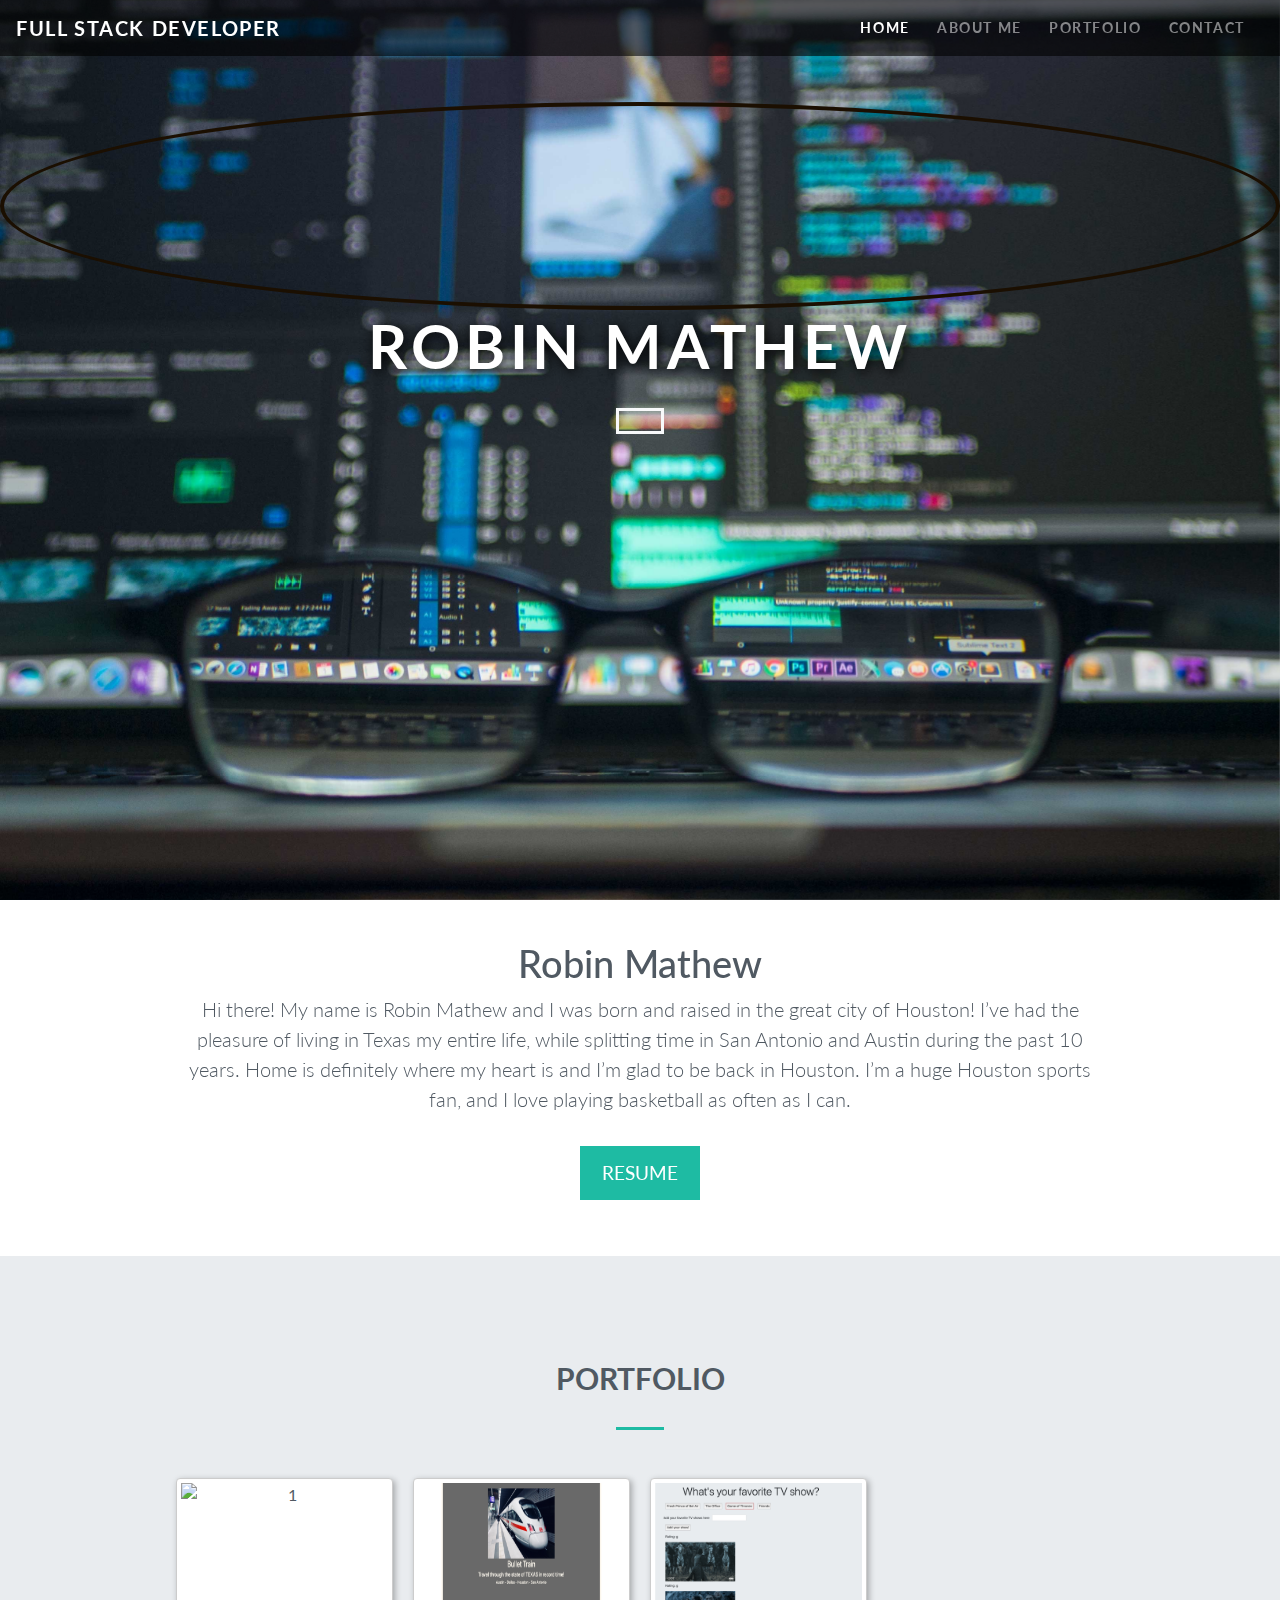
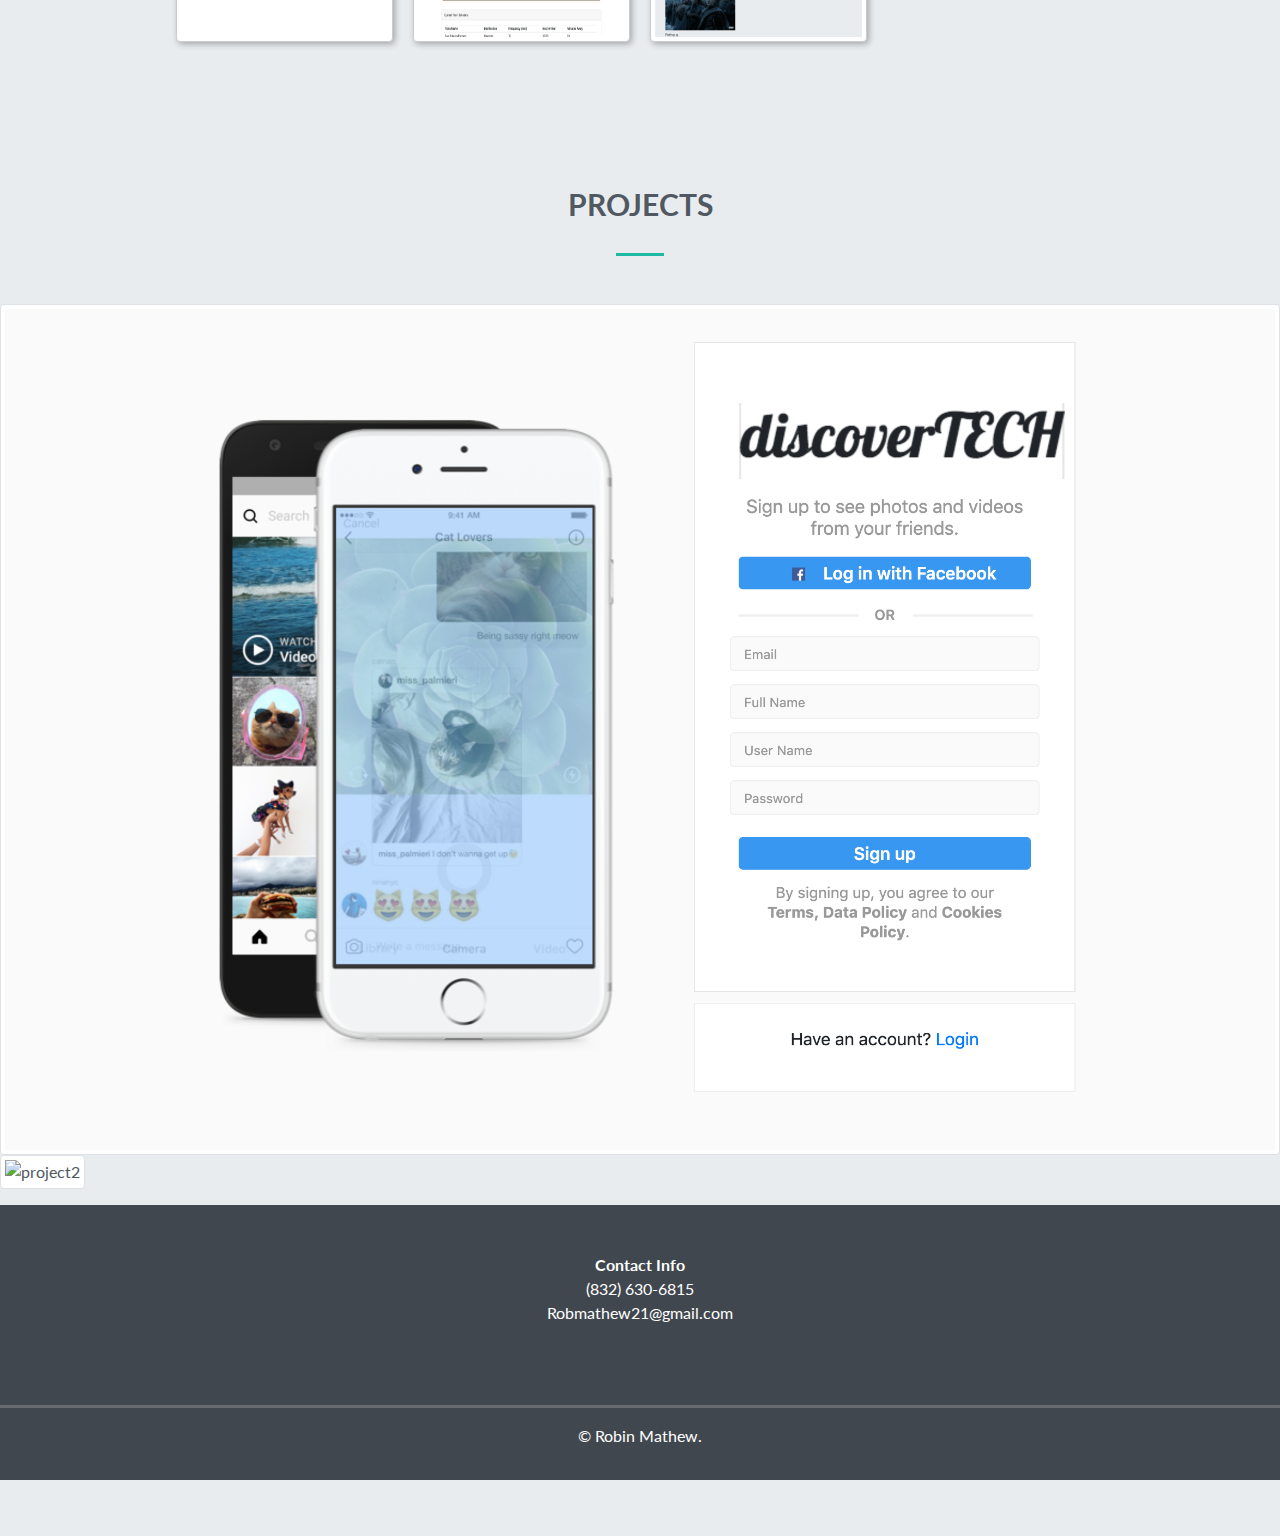
==== commit f91645f7: "added project2 modal" ====
--- a/index.html
+++ b/index.html
@@ -278,6 +278,31 @@
                                                   <img src="./assets/images/discoverTech.png" alt="dt">
                                                   <a href="https://rmathew21.github.io/project1/" class="card-link" target="_blank">View Project</a>
                                                   <a href="https://github.com/rmathew21/project1" class="card-link2" target="_blank">View Code</a>
+                                              </div>
+                                              <div class="modal-footer">
+                                                <button type="button" class="btn btn-secondary" data-dismiss="modal">Close</button>
+                                              </div>
+                                            </div>
+                                          </div>
+                                        </div>
+
+                                        <img src="./assets/images/Budget Travel.png" alt="project2" class="img-thumbnail" data-toggle="modal" data-target="#budgetTravel">
+                                    <!-- make modal ID unique to you -->
+                                <!-- Modal -->
+                                      <div class="modal fade" id="budgetTravel" tabindex="-1" role="dialog" aria-labelledby="exampleModalLabel" aria-hidden="true">
+                                          <div class="modal-dialog" role="document">
+                                            <div class="modal-content">
+                                              <div class="modal-header">
+                                                <h5 class="modal-title" id="exampleModalLabel">Budget Travel</h5>
+                                                <button type="button" class="close" data-dismiss="modal" aria-label="Close">
+                                                  <span aria-hidden="true">&times;</span>
+                                                </button>
+                                              </div>
+                                              <!-- your project img && your project link-->
+                                              <div class="modal-body">
+                                                  <img src="./assets/images/Budget Travel.png" alt="bt">
+                                                  <a href="https://cryptic-waters-53141.herokuapp.com/" class="card-link" target="_blank">View Project</a>
+                                                  <a href="https://github.com/rmathew21/project2" class="card-link2" target="_blank">View Code</a>
                                               </div>
                                               <div class="modal-footer">
                                                 <button type="button" class="btn btn-secondary" data-dismiss="modal">Close</button>
